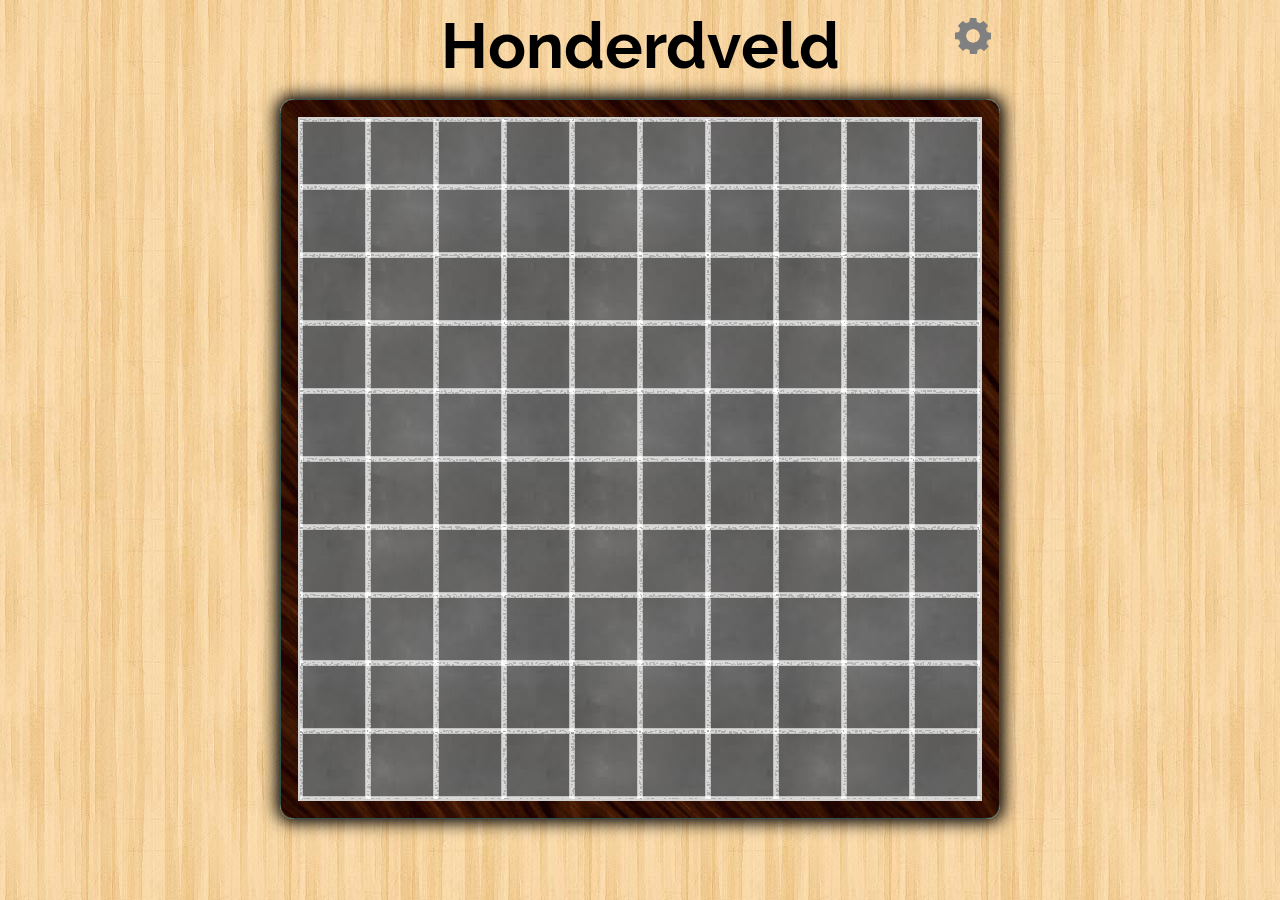
==== index.html @ 6902f08f "initial commit" ====
<!DOCTYPE html>
<html lang = "nl" manifest="cache.manifest">
    <head>
    </head>
    <body>
        <script>
            window.location = "hundredfield/hundredfield.html";
        </script> 
    </body>
</html>
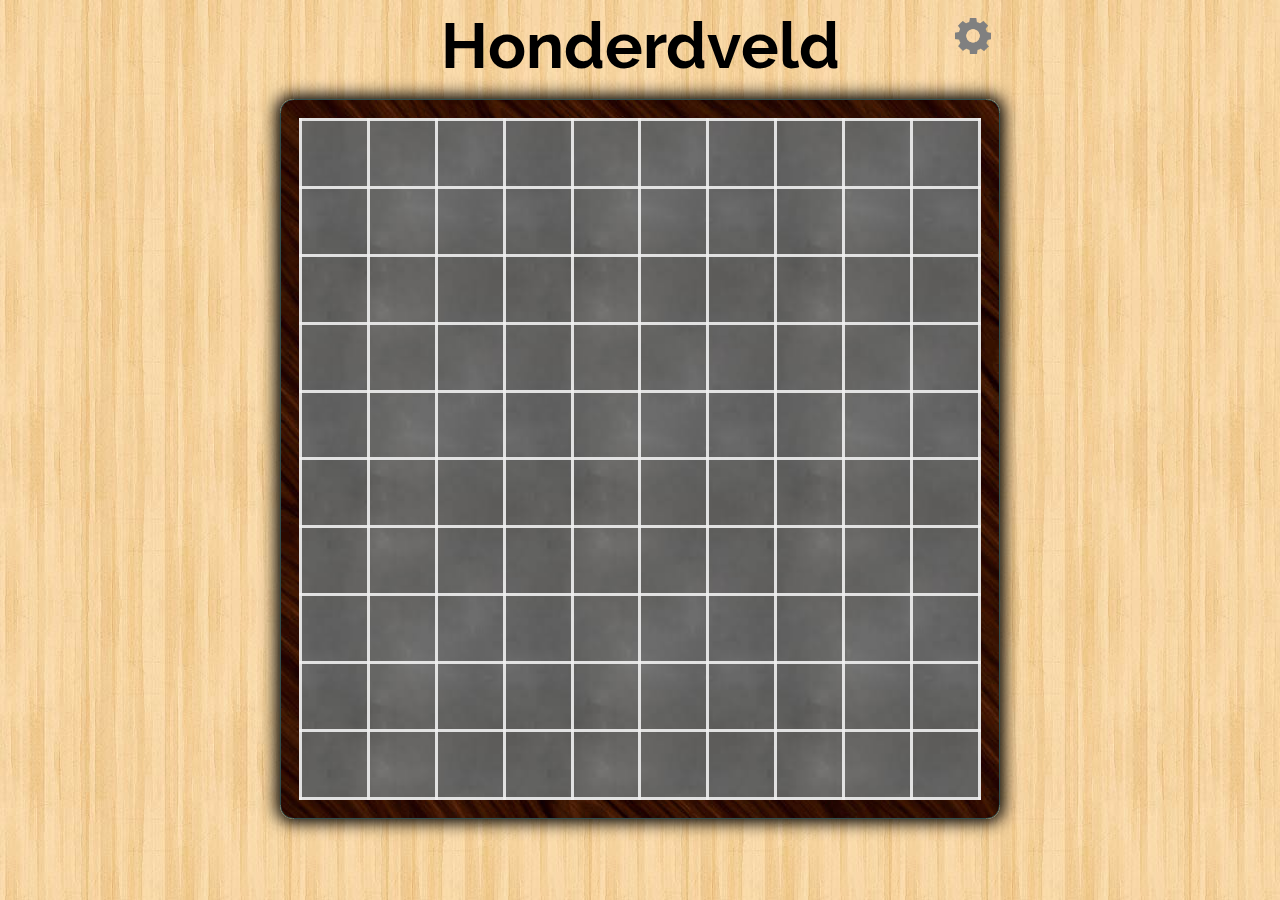
==== commit 226570a6: "added google analytics code" ====
--- a/index.html
+++ b/index.html
@@ -1,6 +1,15 @@
 <!DOCTYPE html>
 <html lang = "nl" manifest="cache.manifest">
     <head>
+        <!-- google analytics -->
+        <script>
+            (function(i,s,o,g,r,a,m){i['GoogleAnalyticsObject']=r;i[r]=i[r]||function(){
+            (i[r].q=i[r].q||[]).push(arguments)},i[r].l=1*new Date();a=s.createElement(o),
+            m=s.getElementsByTagName(o)[0];a.async=1;a.src=g;m.parentNode.insertBefore(a,m)
+            })(window,document,'script','//www.google-analytics.com/analytics.js','ga');
+            ga('create', 'UA-51377216-4', 'auto');
+            ga('send', 'pageview');
+        </script>
     </head>
     <body>
         <script>
